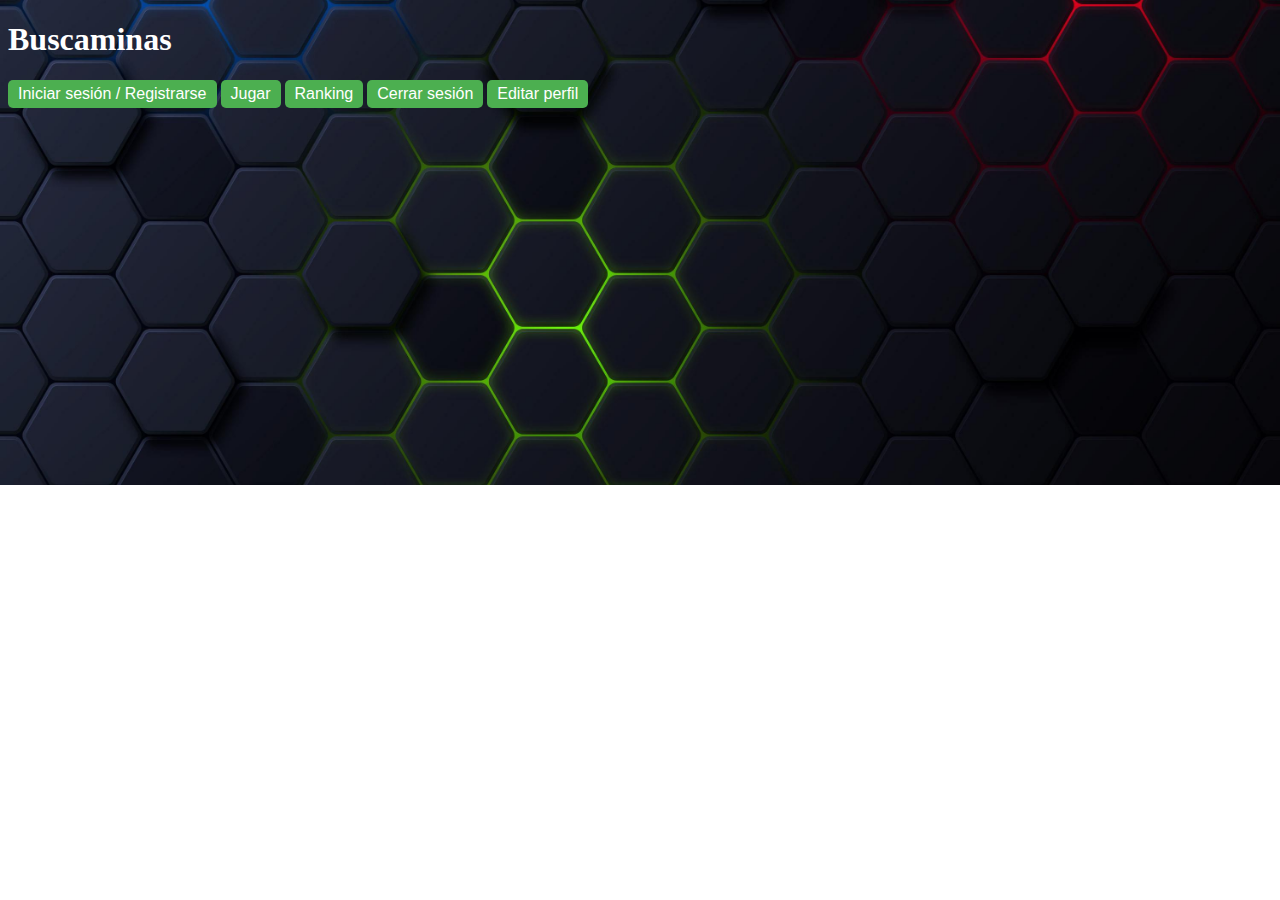
==== index.html @ 2182618a "buscaminas funciona falta css" ====
<!DOCTYPE html>
<html lang="en">
<head>
    <meta charset="UTF-8">
    <meta name="viewport" content="width=device-width, initial-scale=1.0">
    <link rel="stylesheet" href="Css/general.css">
    <link rel="stylesheet" href="Css/general.css">
    <title>Buscaminas</title>
</head>
<body>
    <h1>Buscaminas</h1>
    <button id="auth" onclick="location.href='auth.html'">Iniciar sesión / Registrarse</button>
    <button id="play" onclick="location.href='game.html'">Jugar</button>
    <button id="ranking" onclick="location.href='ranking.html'">Ranking</button>
    <button id="logout">Cerrar sesión</button>
    <button id="editProfile">Editar perfil</button>

    <script src="Js/index.js" type="module"></script>
</body>
</html>
---- Css/general.css ----
/*
Paleta de colores 

Primario-Verde: #4CAF50 

Complementario1-Azul-Violeta: #4F50CA

Complementario2-Rojo-Anaranjado: #CA4F50
*/
body {
    background-image: url("../Img/fondo_pantalla.jpg");
    background-size: cover;
    background-position: center;
    background-repeat: no-repeat;
    color: white;
}

button {
    padding: 5px 10px;
    font-size: 1em;
    cursor: pointer;
    background-color: #4CAF50; /* Fondo verde específico para el botón */
    color: white;
    border: none;
    border-radius: 5px;
}

input{
    padding: 5px 10px;
    font-size: 1em;
    border-radius: 5px;
    color: white;
    background-color: #4F50CA ;
}
---- Css/general.css ----
/*
Paleta de colores 

Primario-Verde: #4CAF50 

Complementario1-Azul-Violeta: #4F50CA

Complementario2-Rojo-Anaranjado: #CA4F50
*/
body {
    background-image: url("../Img/fondo_pantalla.jpg");
    background-size: cover;
    background-position: center;
    background-repeat: no-repeat;
    color: white;
}

button {
    padding: 5px 10px;
    font-size: 1em;
    cursor: pointer;
    background-color: #4CAF50; /* Fondo verde específico para el botón */
    color: white;
    border: none;
    border-radius: 5px;
}

input{
    padding: 5px 10px;
    font-size: 1em;
    border-radius: 5px;
    color: white;
    background-color: #4F50CA ;
}
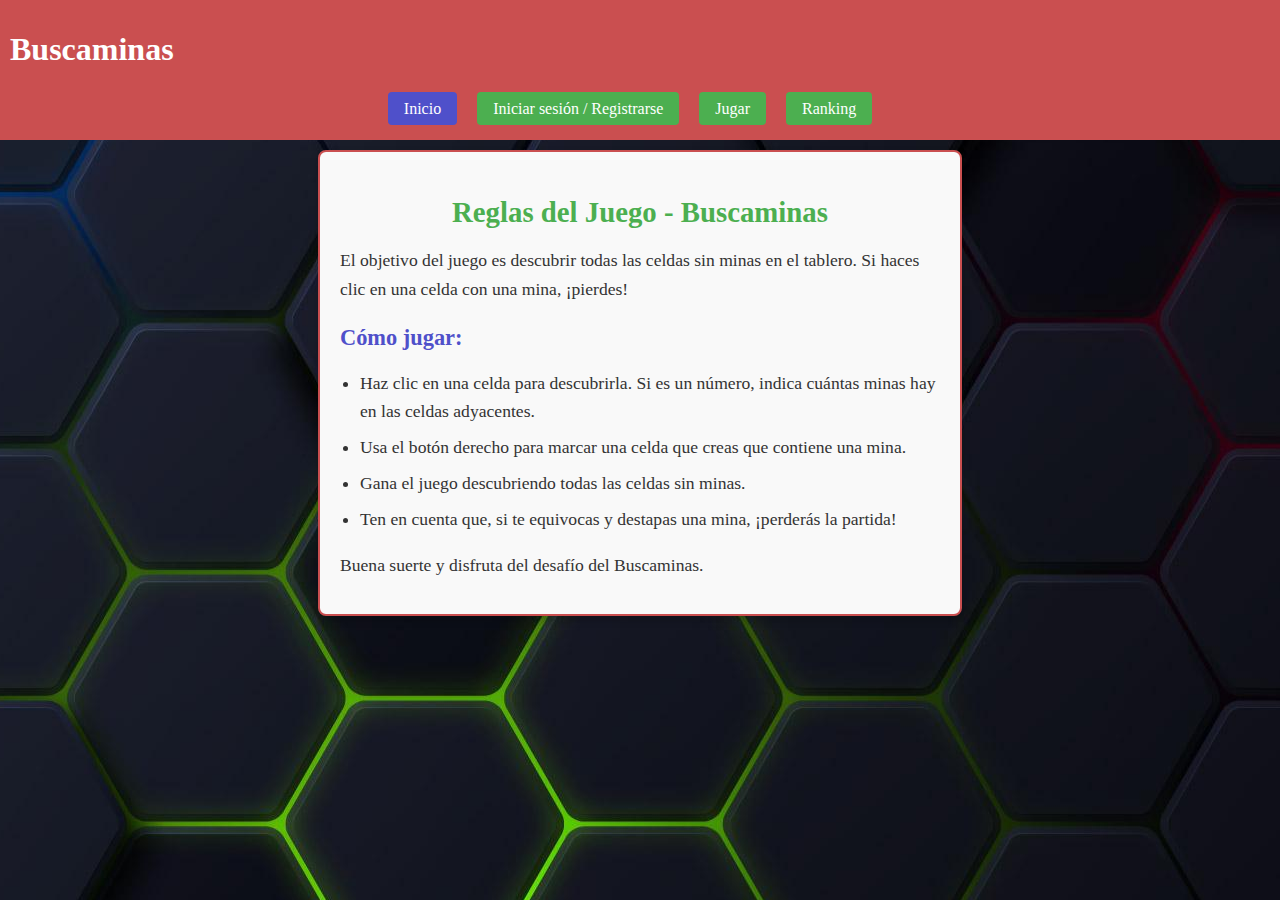
==== commit ee623e20: "v1 sin version para movil" ====
--- a/index.html
+++ b/index.html
@@ -3,18 +3,28 @@
 <head>
     <meta charset="UTF-8">
     <meta name="viewport" content="width=device-width, initial-scale=1.0">
+    <link rel="stylesheet" href="Css/variables.css">
     <link rel="stylesheet" href="Css/general.css">
-    <link rel="stylesheet" href="Css/general.css">
+    <link rel="stylesheet" href="Css/index.css">
+    <link rel="stylesheet" href="Css/auth.css">
     <title>Buscaminas</title>
 </head>
 <body>
-    <h1>Buscaminas</h1>
-    <button id="auth" onclick="location.href='auth.html'">Iniciar sesión / Registrarse</button>
-    <button id="play" onclick="location.href='game.html'">Jugar</button>
-    <button id="ranking" onclick="location.href='ranking.html'">Ranking</button>
-    <button id="logout">Cerrar sesión</button>
-    <button id="editProfile">Editar perfil</button>
-
-    <script src="Js/index.js" type="module"></script>
+    <div id="menu"></div>
+    <div class="rules-container">
+        <h2>Reglas del Juego - Buscaminas</h2>
+        <p>El objetivo del juego es descubrir todas las celdas sin minas en el tablero. Si haces clic en una celda con una mina, ¡pierdes!</p>
+        <h3>Cómo jugar:</h3>
+        <ul>
+            <li>Haz clic en una celda para descubrirla. Si es un número, indica cuántas minas hay en las celdas adyacentes.</li>
+            <li>Usa el botón derecho para marcar una celda que creas que contiene una mina.</li>
+            <li>Gana el juego descubriendo todas las celdas sin minas.</li>
+            <li>Ten en cuenta que, si te equivocas y destapas una mina, ¡perderás la partida!</li>
+        </ul>
+        <p>Buena suerte y disfruta del desafío del Buscaminas.</p>
+    </div>
+    
+    <script src="Js/index.js"></script>
+    <script src="Js/Menu.js" type="module"></script>
 </body>
 </html>
--- a/Css/variables.css
+++ b/Css/variables.css
@@ -0,0 +1,5 @@
+:root {
+    --color-principal: #4CAF50;
+    --color-complementario-1: #4F50CA;
+    --color-complementario-2: #CA4F50;
+}
--- a/Css/general.css
+++ b/Css/general.css
@@ -10,7 +10,7 @@
 */
 body {
     background-image: url("../Img/fondo_pantalla.jpg");
-    background-size: cover;
+    background-size: auto;
     background-position: center;
     background-repeat: no-repeat;
     color: white;
@@ -20,7 +20,7 @@
     padding: 5px 10px;
     font-size: 1em;
     cursor: pointer;
-    background-color: #4CAF50; /* Fondo verde específico para el botón */
+    background-color: var(--color-principal);
     color: white;
     border: none;
     border-radius: 5px;
@@ -31,5 +31,65 @@
     font-size: 1em;
     border-radius: 5px;
     color: white;
-    background-color: #4F50CA ;
+    background-color: var(--color-complementario-1) ;
 }
+
+nav {
+    margin-top: 20px;
+    display: flex;
+    justify-content: center;
+    padding: 10px;
+}
+
+.menu {
+    list-style-type: none;
+    display: flex;
+    gap: 20px;
+    padding: 0;
+    margin: 0;
+    z-index: 1000;
+}
+
+.menu li a {
+    text-decoration: none;
+    color: white;
+    padding: 8px 16px;
+    border-radius: 4px;
+    background-color: var(--color-principal);
+    transition: background-color 0.3s;
+}
+
+.menu li a.active {
+    background-color: var(--color-complementario-1); 
+}
+
+.menu li a:hover:not(.active) {
+    background-color: var(--color-complementario-2); 
+}
+
+.disabled {
+    pointer-events: none;
+    color: gray;
+    cursor: default;
+    text-decoration: none;
+}
+
+#header{
+    background-color: var(--color-complementario-2);
+    position: fixed;
+    top: 0;
+    left: 0;
+    height: 120px;
+    width: 100%;
+    color: white;
+    padding: 10px;
+    z-index: 1000;
+}
+
+#logout{
+    display: none;
+}
+
+#editProfile{
+    display: none;
+}
--- a/Css/index.css
+++ b/Css/index.css
@@ -0,0 +1,44 @@
+body {
+    margin-top: 150px;
+  }
+  
+.rules-container {
+    width: 80%;
+    max-width: 600px;
+    margin: 20px auto;
+    padding: 20px;
+    margin-top: 10%;
+    background-color: #f9f9f9;
+    border: 2px solid var(--color-complementario-2);
+    border-radius: 8px;
+    box-shadow: 0 4px 8px rgba(0, 0, 0, 0.2);
+    color: #333;
+}
+
+.rules-container h2 {
+    color: var(--color-principal); /* Color principal */
+    text-align: center;
+    font-size: 1.8em;
+    margin-bottom: 10px;
+}
+
+.rules-container h3 {
+    color: var(--color-complementario-1); /* Color complementario 1 */
+    font-size: 1.4em;
+    margin-bottom: 8px;
+}
+
+.rules-container p, .rules-container ul {
+    font-size: 1.1em;
+    line-height: 1.6;
+    margin-bottom: 15px;
+}
+
+.rules-container ul {
+    list-style-type: disc;
+    padding-left: 20px;
+}
+
+.rules-container li {
+    margin-bottom: 8px;
+}
--- a/Css/auth.css
+++ b/Css/auth.css
@@ -0,0 +1,28 @@
+.register{
+    display: none;
+}
+
+
+.image {
+    width: 100px;
+    height: 100px;
+    border-radius: 50%;
+    overflow: hidden;
+    display: flex;
+    align-items: center;
+    justify-content: center;
+    margin-top: 10px;
+    border: 2px solid #ccc;
+}
+
+.image img {
+    width: 100%;
+    height: 100%;
+    object-fit: cover;
+}
+
+.warning {
+    color: red;
+    font-size: 0.9em;
+    margin-top: 5px;
+}
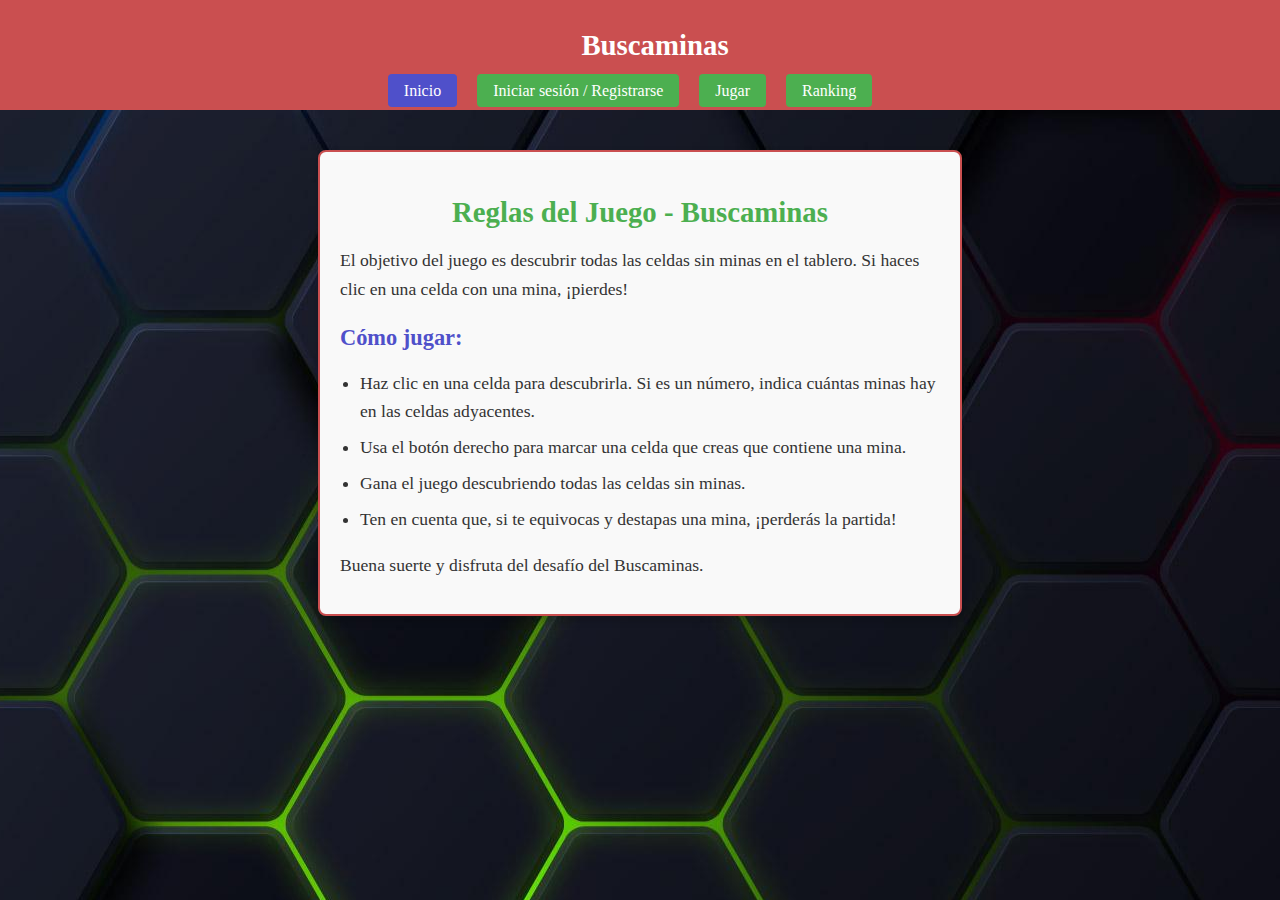
==== commit bc82574a: "aa" ====
--- a/index.html
+++ b/index.html
@@ -6,6 +6,7 @@
     <link rel="stylesheet" href="Css/variables.css">
     <link rel="stylesheet" href="Css/general.css">
     <link rel="stylesheet" href="Css/index.css">
+    <link rel="stylesheet" href="https://cdnjs.cloudflare.com/ajax/libs/font-awesome/6.0.0-beta3/css/all.min.css">
     <link rel="stylesheet" href="Css/auth.css">
     <title>Buscaminas</title>
 </head>
@@ -23,7 +24,7 @@
         </ul>
         <p>Buena suerte y disfruta del desafío del Buscaminas.</p>
     </div>
-    
+
     <script src="Js/index.js"></script>
     <script src="Js/Menu.js" type="module"></script>
 </body>
--- a/Css/general.css
+++ b/Css/general.css
@@ -1,19 +1,10 @@
-
-/*
-Paleta de colores 
-
-Primario-Verde: #4CAF50 
-
-Complementario1-Azul-Violeta: #4F50CA
-
-Complementario2-Rojo-Anaranjado: #CA4F50
-*/
 body {
     background-image: url("../Img/fondo_pantalla.jpg");
     background-size: auto;
     background-position: center;
     background-repeat: no-repeat;
     color: white;
+    margin-top: 150px;
 }
 
 button {
@@ -26,28 +17,62 @@
     border-radius: 5px;
 }
 
-input{
+input {
     padding: 5px 10px;
     font-size: 1em;
     border-radius: 5px;
     color: white;
-    background-color: var(--color-complementario-1) ;
+    background-color: var(--color-complementario-1);
 }
 
-nav {
-    margin-top: 20px;
+/* Estilo del header */
+#header {
+    background-color: var(--color-complementario-2);
+    position: fixed;
+    top: 0;
+    left: 0;
+    width: 100%;
+    color: white;
+    padding: 10px;
+    z-index: 1000;
     display: flex;
-    justify-content: center;
-    padding: 10px;
+    flex-direction: column;
+    align-items: center;
 }
 
-.menu {
+/* Título del juego */
+#title {
+    align-self: flex-start; /* Alinea el título a la izquierda */
+    margin-left: 10px;
+    font-size: 1.8em;
+}
+
+/* Contenedor del menú */
+#menu-container {
+    display: flex;
+    flex-direction: row;
+    justify-content: space-around;
+    width: 100%;
+}
+
+/* Icono de hamburguesa (oculto en pantallas grandes) */
+#menu-icon {
+    margin-top: 25px;
+    margin-right: 30px;
+    font-size: 2rem;
+    cursor: pointer;
+    display: none;
+}
+
+.menu ul {
     list-style-type: none;
     display: flex;
     gap: 20px;
     padding: 0;
     margin: 0;
     z-index: 1000;
+    justify-content: center;
+    align-items: center; /* Alinea los elementos verticalmente */
 }
 
 .menu li a {
@@ -56,40 +81,83 @@
     padding: 8px 16px;
     border-radius: 4px;
     background-color: var(--color-principal);
-    transition: background-color 0.3s;
+    transition: background-color 0.3s ease;
 }
 
 .menu li a.active {
-    background-color: var(--color-complementario-1); 
+    background-color: var(--color-complementario-1);
 }
 
 .menu li a:hover:not(.active) {
-    background-color: var(--color-complementario-2); 
+    background-color: var(--color-complementario-2);
 }
 
 .disabled {
+    opacity: 0.75;
     pointer-events: none;
-    color: gray;
-    cursor: default;
-    text-decoration: none;
+    cursor: not-allowed; 
 }
 
-#header{
-    background-color: var(--color-complementario-2);
-    position: fixed;
-    top: 0;
-    left: 0;
-    height: 120px;
-    width: 100%;
-    color: white;
-    padding: 10px;
-    z-index: 1000;
+@media (max-width: 768px) {
+    #menu-icon {
+        display: block;
+        justify-content: center;
+        z-index: 2; /* Asegura que el icono esté siempre por encima */
+        align-items: center;
+    }
+
+    #menu-icon i{
+        display: flex;
+        align-items: center;
+        justify-content: center
+    }
+
+    /* Ocultar el menú por defecto en pantallas pequeñas */
+    .hidden {
+        display: none;
+    }
+
+    /* Estructura del menú desplegable */
+    .mostrar{
+        display: flex;
+        flex-direction: column;
+        align-items: center;
+        width: 100%;
+        background-color: var(--color-complementario-2);
+        padding: 10px 0;
+        z-index: 1; /* Asegura que el menú esté detrás del icono */
+    }
+
+    .mostrar ul {
+        display: flex;
+        flex-direction: column;
+        list-style: none;
+        padding: 0;
+        margin: 0;
+        width: 20%;
+    }
+
+    .mostrar ul li {
+        width: 100%;
+        display: flex;
+        justify-content: center;
+    }    
+
+    .mostrar ul li a {
+        display: block;
+        width: 80%; /* Ancho para centrar los enlaces */
+        padding: 10px 0;
+        text-align: center;
+        background-color: var(--color-principal);
+        color: white;
+        text-decoration: none;
+        border-radius: 4px;
+        transition: background-color 0.3s ease;
+        margin-bottom: 5px;
+    }
+
+    .mostrar ul li a:hover {
+        background-color: var(--color-complementario-1);
+    }
 }
 
-#logout{
-    display: none;
-}
-
-#editProfile{
-    display: none;
-}
--- a/Css/auth.css
+++ b/Css/auth.css
@@ -11,9 +11,10 @@
     display: flex;
     align-items: center;
     justify-content: center;
-    margin-top: 10px;
-    border: 2px solid #ccc;
+    margin: 10px auto;
+    border: 2px solid var(--color-complementario-1);
 }
+
 
 .image img {
     width: 100%;
@@ -26,3 +27,61 @@
     font-size: 0.9em;
     margin-top: 5px;
 }
+
+#button{
+    display: flex;
+    flex-direction: row;
+    padding-top: 10px;
+    justify-content: center;
+}
+
+#button button{
+    margin: 0 10px;
+}   
+
+.auth h2{
+    text-align: center;
+    margin-top: 10px;
+}
+
+.radioAuth{
+    display: flex;
+    justify-content: center;
+    margin-top: 10px;
+    margin-bottom: 20px;
+}
+
+.radioAuth label{
+    margin: 0 10px 0 0;
+}
+
+#loginForm{
+    display: flex;
+    flex-direction: column;
+}
+
+#loginForm input{
+    margin: 5px 0;
+}
+
+#loginForm label{
+    font-weight: bold;
+}
+
+#credenciales{
+    border-color: var(--color-complementario-2);
+    border-radius: 10px;
+}
+
+#registerForm{
+    display: flex;
+    flex-direction: column;
+}
+
+#registerForm input{
+    margin: 5px 0;
+}
+
+#registerForm label{
+    font-weight: bold;
+}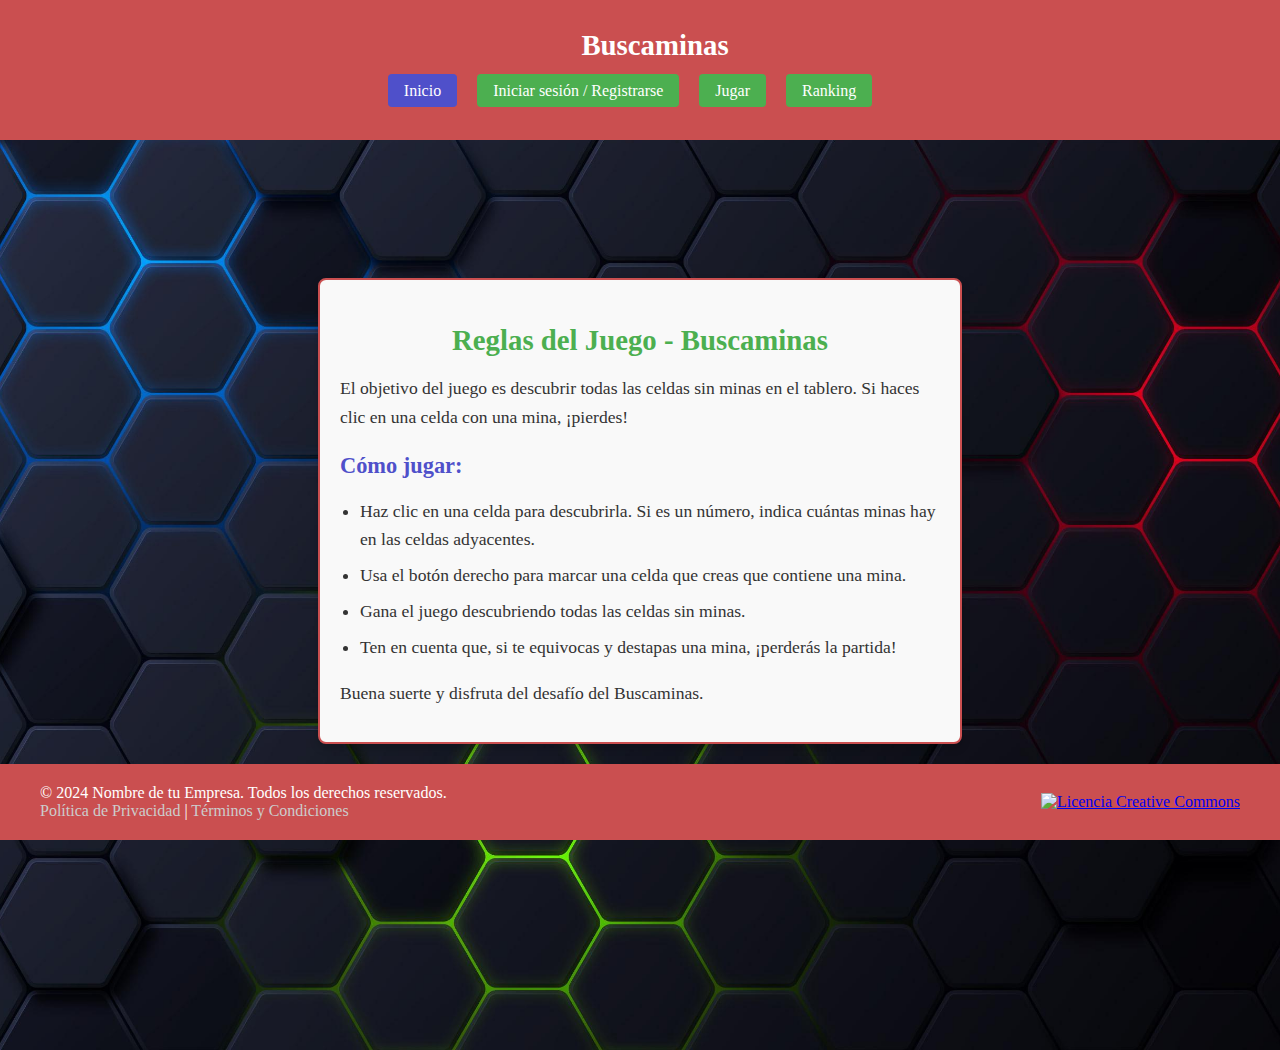
==== commit 88c16f02: "footer" ====
--- a/index.html
+++ b/index.html
@@ -25,6 +25,8 @@
         <p>Buena suerte y disfruta del desafío del Buscaminas.</p>
     </div>
 
+    <div id="footer"></div>
+    
     <script src="Js/index.js"></script>
     <script src="Js/Menu.js" type="module"></script>
 </body>
--- a/Css/general.css
+++ b/Css/general.css
@@ -1,12 +1,14 @@
 body {
     background-image: url("../Img/fondo_pantalla.jpg");
-    background-size: auto;
+    background-size: cover; /* Asegura que el fondo cubra toda la pantalla */
     background-position: center;
     background-repeat: no-repeat;
     color: white;
-    margin-top: 150px;
-}
-
+    margin: 0; /* Eliminar el margen superior */
+    display: flex;
+    flex-direction: column;
+    min-height: 100vh; /* Asegura que el body ocupe toda la altura de la ventana */
+}
 button {
     padding: 5px 10px;
     font-size: 1em;
@@ -89,7 +91,7 @@
 }
 
 .menu li a:hover:not(.active) {
-    background-color: var(--color-complementario-2);
+    background-color: var(--color-complementario-1); /* Color de fondo al hacer hover en enlaces inactivos */
 }
 
 .disabled {
@@ -97,6 +99,76 @@
     pointer-events: none;
     cursor: not-allowed; 
 }
+.container {
+    flex: 1; /* Crece para llenar el espacio disponible */
+    width: 80%;
+    max-width: 600px;
+    padding: 20px;
+    margin: 20px auto; /* Ajusta el margen según sea necesario */
+    background-color: #f9f9f9;
+    border: 2px solid var(--color-complementario-2);
+    border-radius: 8px;
+    box-shadow: 0 4px 8px rgba(0, 0, 0, 0.2);
+    color: #333;
+    display: flex;
+    flex-direction: column;
+    align-items: center;
+    justify-content: center;
+}
+
+/* Estilo del footer */
+.footer {
+    background-color: var(--color-complementario-2);
+    color: #fff;
+    padding: 20px;
+}
+
+.footer-container {
+    display: flex;
+    justify-content: space-between;
+    align-items: center;
+    max-width: 1200px;
+    margin: auto;
+}
+
+.footer-left {
+    text-align: left;
+}
+
+.footer-left p {
+    margin: 0;
+}
+
+.footer-link {
+    color: #ccc;
+    text-decoration: none;
+}
+
+.footer-link:hover {
+    text-decoration: underline;
+}
+
+.footer-right {
+    text-align: right;
+}
+
+.footer-image {
+    width: 120px;
+    height: auto;
+}
+
+#header{
+    background-color: var(--color-complementario-2);
+    position: fixed;
+    top: 0;
+    left: 0;
+    height: 120px;
+    width: 100%;
+    color: white;
+    padding: 10px;
+    z-index: 1000;
+}
+
 
 @media (max-width: 768px) {
     #menu-icon {
--- a/Css/index.css
+++ b/Css/index.css
@@ -1,6 +1,6 @@
 body {
     margin-top: 150px;
-  }
+}
   
 .rules-container {
     width: 80%;
--- a/Css/auth.css
+++ b/Css/auth.css
@@ -1,7 +1,6 @@
 .register{
     display: none;
 }
-
 
 .image {
     width: 100px;
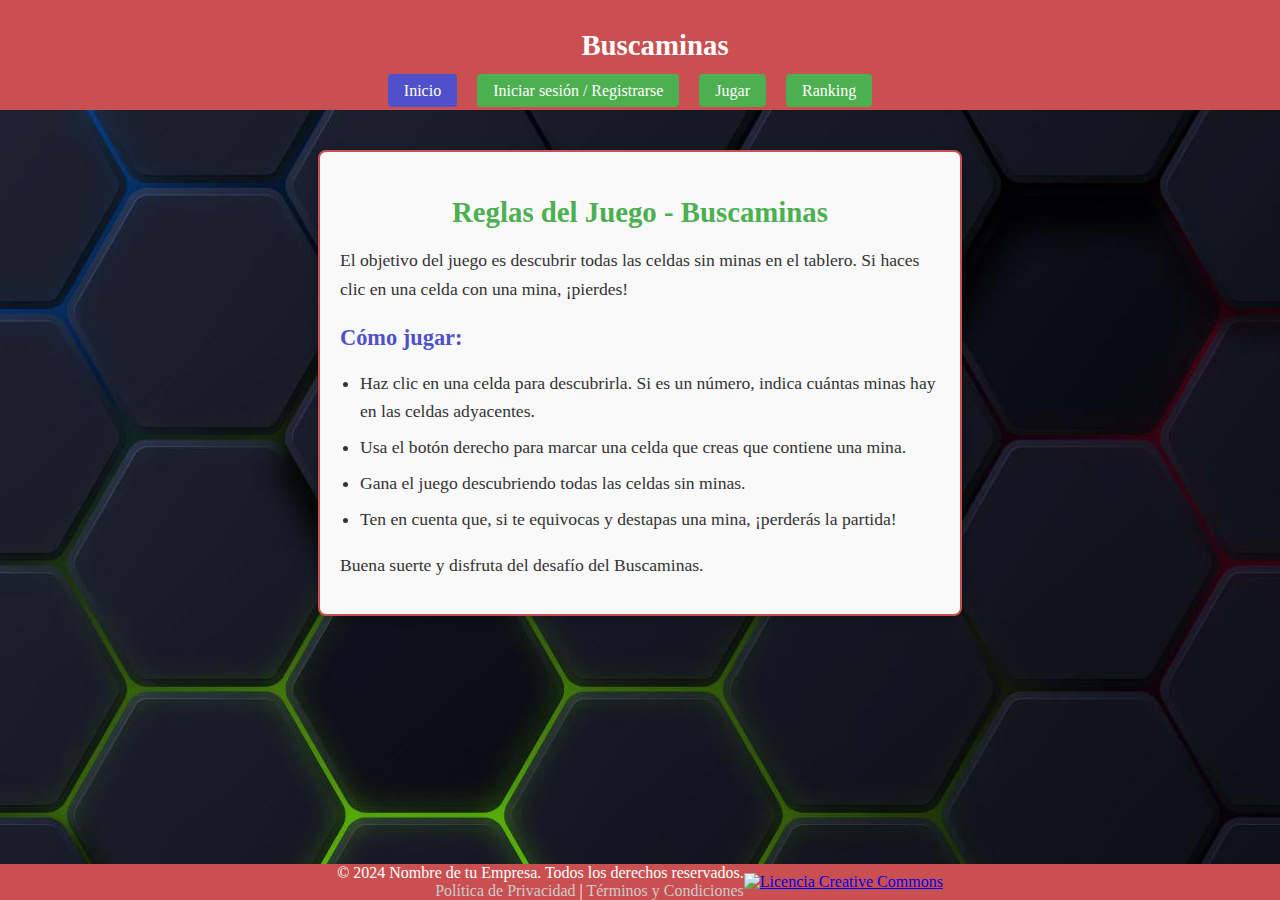
==== commit 7e8daf16: "fin" ====
--- a/index.html
+++ b/index.html
@@ -24,9 +24,8 @@
         </ul>
         <p>Buena suerte y disfruta del desafío del Buscaminas.</p>
     </div>
+    <div id="footer"></div>
 
-    <div id="footer"></div>
-    
     <script src="Js/index.js"></script>
     <script src="Js/Menu.js" type="module"></script>
 </body>
--- a/Css/general.css
+++ b/Css/general.css
@@ -1,14 +1,14 @@
 body {
     background-image: url("../Img/fondo_pantalla.jpg");
-    background-size: cover; /* Asegura que el fondo cubra toda la pantalla */
+    background-size: auto;
     background-position: center;
     background-repeat: no-repeat;
-    color: white;
-    margin: 0; /* Eliminar el margen superior */
-    display: flex;
-    flex-direction: column;
-    min-height: 100vh; /* Asegura que el body ocupe toda la altura de la ventana */
-}
+    min-height: 80vh;
+    color: white;
+    margin: 0;
+    margin-top: 150px;
+}
+
 button {
     padding: 5px 10px;
     font-size: 1em;
@@ -56,7 +56,6 @@
     justify-content: space-around;
     width: 100%;
 }
-
 /* Icono de hamburguesa (oculto en pantallas grandes) */
 #menu-icon {
     margin-top: 25px;
@@ -91,7 +90,7 @@
 }
 
 .menu li a:hover:not(.active) {
-    background-color: var(--color-complementario-1); /* Color de fondo al hacer hover en enlaces inactivos */
+    background-color: var(--color-complementario-2);
 }
 
 .disabled {
@@ -99,35 +98,25 @@
     pointer-events: none;
     cursor: not-allowed; 
 }
-.container {
-    flex: 1; /* Crece para llenar el espacio disponible */
-    width: 80%;
-    max-width: 600px;
-    padding: 20px;
-    margin: 20px auto; /* Ajusta el margen según sea necesario */
-    background-color: #f9f9f9;
-    border: 2px solid var(--color-complementario-2);
-    border-radius: 8px;
-    box-shadow: 0 4px 8px rgba(0, 0, 0, 0.2);
-    color: #333;
-    display: flex;
-    flex-direction: column;
-    align-items: center;
-    justify-content: center;
-}
-
-/* Estilo del footer */
+
+#footer{
+    position: fixed;
+    bottom: 0;
+    margin-top: 25px;
+    width: 100%;
+}
+
 .footer {
+
+    display: flex;
     background-color: var(--color-complementario-2);
     color: #fff;
-    padding: 20px;
 }
 
 .footer-container {
     display: flex;
     justify-content: space-between;
     align-items: center;
-    max-width: 1200px;
     margin: auto;
 }
 
@@ -137,6 +126,10 @@
 
 .footer-left p {
     margin: 0;
+}
+
+.footer-left p:nth-child(2) {
+    text-align: right;
 }
 
 .footer-link {
@@ -157,25 +150,31 @@
     height: auto;
 }
 
-#header{
-    background-color: var(--color-complementario-2);
-    position: fixed;
-    top: 0;
-    left: 0;
-    height: 120px;
-    width: 100%;
-    color: white;
-    padding: 10px;
-    z-index: 1000;
-}
 
 
 @media (max-width: 768px) {
+
+    #menu-container {
+        display: flex;
+        flex-direction: column;
+        justify-content: space-around;
+        width: 100%;
+    }
+
     #menu-icon {
         display: block;
         justify-content: center;
         z-index: 2; /* Asegura que el icono esté siempre por encima */
         align-items: center;
+    }
+
+    #title {
+        display: flex;
+        align-items: center;
+        justify-content: center;
+        margin: 0; /* Elimina cualquier margen adicional */
+        text-align: center; /* Asegura que el texto esté centrado */
+        width: 100%; /* Asegura que el título ocupe todo el ancho */
     }
 
     #menu-icon i{
--- a/Css/index.css
+++ b/Css/index.css
@@ -1,7 +1,3 @@
-body {
-    margin-top: 150px;
-}
-  
 .rules-container {
     width: 80%;
     max-width: 600px;
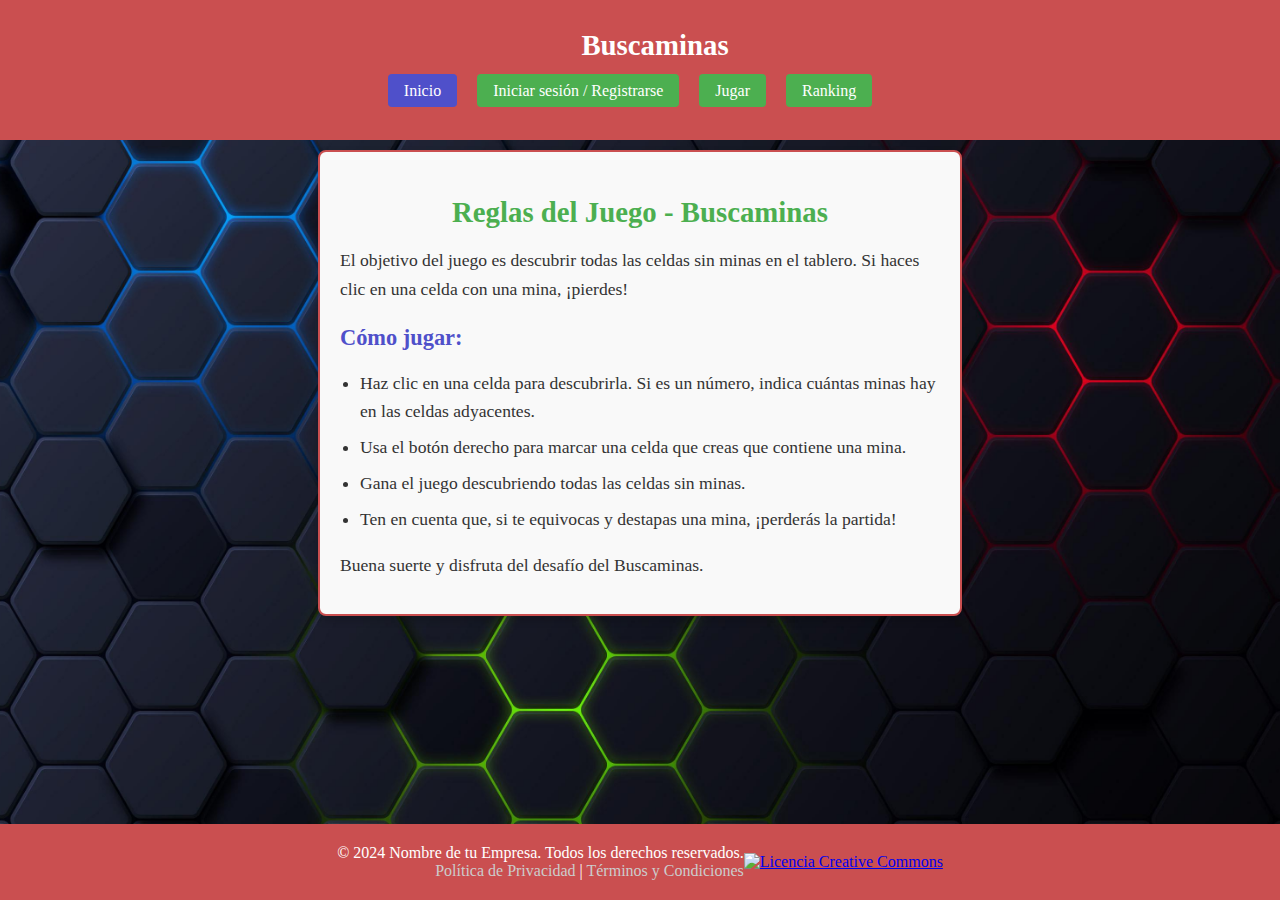
==== commit 7ee73c5e: "merge" ====
--- a/index.html
+++ b/index.html
@@ -26,6 +26,8 @@
     </div>
     <div id="footer"></div>
 
+    <div id="footer"></div>
+    
     <script src="Js/index.js"></script>
     <script src="Js/Menu.js" type="module"></script>
 </body>
--- a/Css/general.css
+++ b/Css/general.css
@@ -1,14 +1,14 @@
 body {
     background-image: url("../Img/fondo_pantalla.jpg");
-    background-size: auto;
+    background-size: cover; /* Asegura que el fondo cubra toda la pantalla */
     background-position: center;
     background-repeat: no-repeat;
     min-height: 80vh;
     color: white;
+
     margin: 0;
     margin-top: 150px;
 }
-
 button {
     padding: 5px 10px;
     font-size: 1em;
@@ -90,7 +90,7 @@
 }
 
 .menu li a:hover:not(.active) {
-    background-color: var(--color-complementario-2);
+    background-color: var(--color-complementario-1); /* Color de fondo al hacer hover en enlaces inactivos */
 }
 
 .disabled {
@@ -98,6 +98,76 @@
     pointer-events: none;
     cursor: not-allowed; 
 }
+.container {
+    flex: 1; /* Crece para llenar el espacio disponible */
+    width: 80%;
+    max-width: 600px;
+    padding: 20px;
+    margin: 20px auto; /* Ajusta el margen según sea necesario */
+    background-color: #f9f9f9;
+    border: 2px solid var(--color-complementario-2);
+    border-radius: 8px;
+    box-shadow: 0 4px 8px rgba(0, 0, 0, 0.2);
+    color: #333;
+    display: flex;
+    flex-direction: column;
+    align-items: center;
+    justify-content: center;
+}
+
+/* Estilo del footer */
+.footer {
+    background-color: var(--color-complementario-2);
+    color: #fff;
+    padding: 20px;
+}
+
+.footer-container {
+    display: flex;
+    justify-content: space-between;
+    align-items: center;
+    max-width: 1200px;
+    margin: auto;
+}
+
+.footer-left {
+    text-align: left;
+}
+
+.footer-left p {
+    margin: 0;
+}
+
+.footer-link {
+    color: #ccc;
+    text-decoration: none;
+}
+
+.footer-link:hover {
+    text-decoration: underline;
+}
+
+.footer-right {
+    text-align: right;
+}
+
+.footer-image {
+    width: 120px;
+    height: auto;
+}
+
+#header{
+    background-color: var(--color-complementario-2);
+    position: fixed;
+    top: 0;
+    left: 0;
+    height: 120px;
+    width: 100%;
+    color: white;
+    padding: 10px;
+    z-index: 1000;
+}
+
 
 #footer{
     position: fixed;
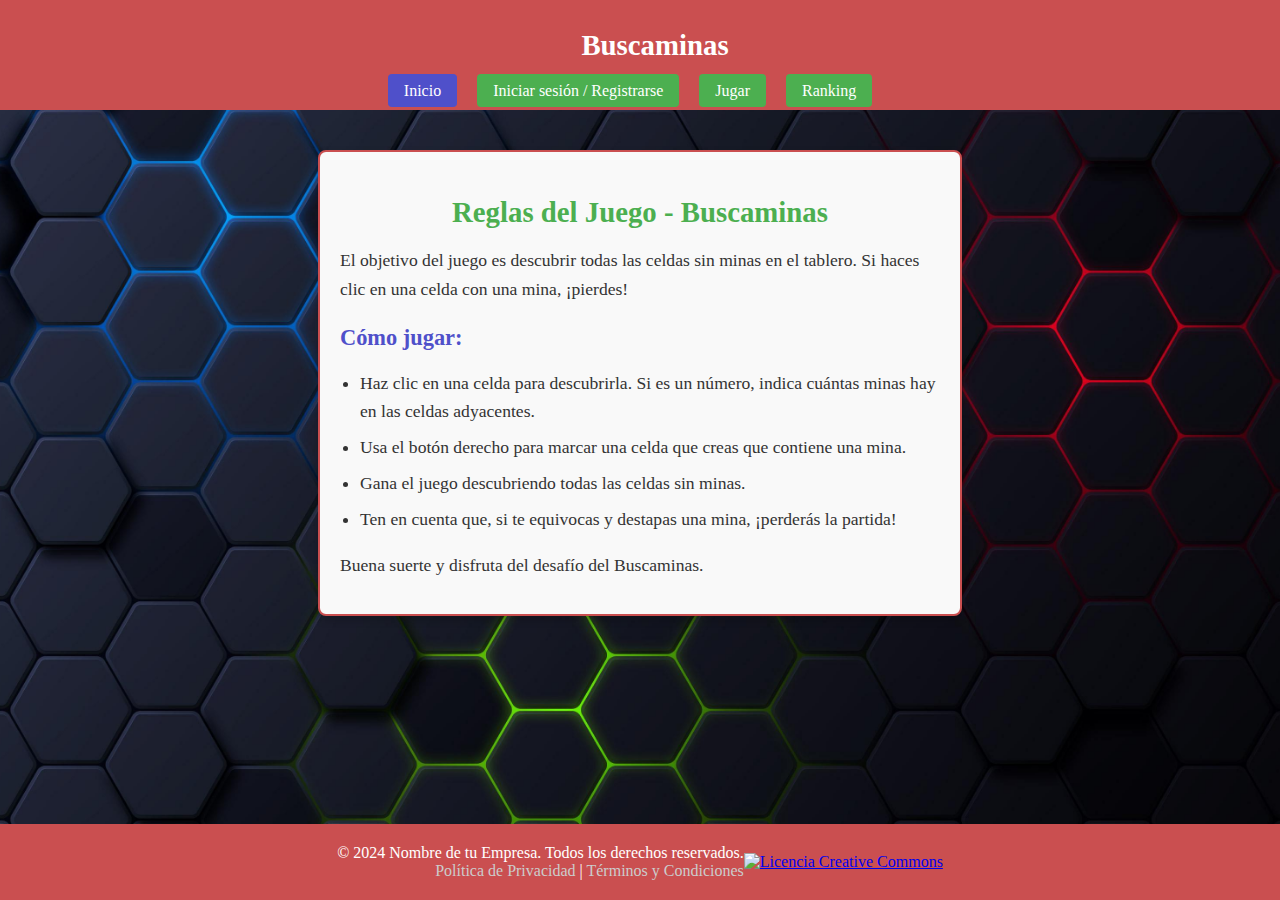
==== commit c67d08cd: "merge" ====
--- a/index.html
+++ b/index.html
@@ -1,5 +1,6 @@
 <!DOCTYPE html>
 <html lang="en">
+
 <head>
     <meta charset="UTF-8">
     <meta name="viewport" content="width=device-width, initial-scale=1.0">
@@ -10,14 +11,17 @@
     <link rel="stylesheet" href="Css/auth.css">
     <title>Buscaminas</title>
 </head>
+
 <body>
     <div id="menu"></div>
     <div class="rules-container">
         <h2>Reglas del Juego - Buscaminas</h2>
-        <p>El objetivo del juego es descubrir todas las celdas sin minas en el tablero. Si haces clic en una celda con una mina, ¡pierdes!</p>
+        <p>El objetivo del juego es descubrir todas las celdas sin minas en el tablero. Si haces clic en una celda con
+            una mina, ¡pierdes!</p>
         <h3>Cómo jugar:</h3>
         <ul>
-            <li>Haz clic en una celda para descubrirla. Si es un número, indica cuántas minas hay en las celdas adyacentes.</li>
+            <li>Haz clic en una celda para descubrirla. Si es un número, indica cuántas minas hay en las celdas
+                adyacentes.</li>
             <li>Usa el botón derecho para marcar una celda que creas que contiene una mina.</li>
             <li>Gana el juego descubriendo todas las celdas sin minas.</li>
             <li>Ten en cuenta que, si te equivocas y destapas una mina, ¡perderás la partida!</li>
@@ -27,8 +31,9 @@
     <div id="footer"></div>
 
     <div id="footer"></div>
-    
+
     <script src="Js/index.js"></script>
     <script src="Js/Menu.js" type="module"></script>
 </body>
-</html>
+
+</html>--- a/Css/variables.css
+++ b/Css/variables.css
@@ -2,4 +2,4 @@
     --color-principal: #4CAF50;
     --color-complementario-1: #4F50CA;
     --color-complementario-2: #CA4F50;
-}
+}--- a/Css/general.css
+++ b/Css/general.css
@@ -1,14 +1,15 @@
 body {
     background-image: url("../Img/fondo_pantalla.jpg");
-    background-size: cover; /* Asegura que el fondo cubra toda la pantalla */
+    background-size: cover;
+    /* Asegura que el fondo cubra toda la pantalla */
     background-position: center;
     background-repeat: no-repeat;
     min-height: 80vh;
     color: white;
-
     margin: 0;
     margin-top: 150px;
 }
+
 button {
     padding: 5px 10px;
     font-size: 1em;
@@ -44,7 +45,8 @@
 
 /* Título del juego */
 #title {
-    align-self: flex-start; /* Alinea el título a la izquierda */
+    align-self: flex-start;
+    /* Alinea el título a la izquierda */
     margin-left: 10px;
     font-size: 1.8em;
 }
@@ -56,6 +58,7 @@
     justify-content: space-around;
     width: 100%;
 }
+
 /* Icono de hamburguesa (oculto en pantallas grandes) */
 #menu-icon {
     margin-top: 25px;
@@ -73,7 +76,8 @@
     margin: 0;
     z-index: 1000;
     justify-content: center;
-    align-items: center; /* Alinea los elementos verticalmente */
+    align-items: center;
+    /* Alinea los elementos verticalmente */
 }
 
 .menu li a {
@@ -90,20 +94,24 @@
 }
 
 .menu li a:hover:not(.active) {
-    background-color: var(--color-complementario-1); /* Color de fondo al hacer hover en enlaces inactivos */
+    background-color: var(--color-complementario-1);
+    /* Color de fondo al hacer hover en enlaces inactivos */
 }
 
 .disabled {
     opacity: 0.75;
     pointer-events: none;
-    cursor: not-allowed; 
-}
+    cursor: not-allowed;
+}
+
 .container {
-    flex: 1; /* Crece para llenar el espacio disponible */
+    flex: 1;
+    /* Crece para llenar el espacio disponible */
     width: 80%;
     max-width: 600px;
     padding: 20px;
-    margin: 20px auto; /* Ajusta el margen según sea necesario */
+    margin: 20px auto;
+    /* Ajusta el margen según sea necesario */
     background-color: #f9f9f9;
     border: 2px solid var(--color-complementario-2);
     border-radius: 8px;
@@ -156,20 +164,7 @@
     height: auto;
 }
 
-#header{
-    background-color: var(--color-complementario-2);
-    position: fixed;
-    top: 0;
-    left: 0;
-    height: 120px;
-    width: 100%;
-    color: white;
-    padding: 10px;
-    z-index: 1000;
-}
-
-
-#footer{
+#footer {
     position: fixed;
     bottom: 0;
     margin-top: 25px;
@@ -234,7 +229,8 @@
     #menu-icon {
         display: block;
         justify-content: center;
-        z-index: 2; /* Asegura que el icono esté siempre por encima */
+        z-index: 2;
+        /* Asegura que el icono esté siempre por encima */
         align-items: center;
     }
 
@@ -242,12 +238,15 @@
         display: flex;
         align-items: center;
         justify-content: center;
-        margin: 0; /* Elimina cualquier margen adicional */
-        text-align: center; /* Asegura que el texto esté centrado */
-        width: 100%; /* Asegura que el título ocupe todo el ancho */
-    }
-
-    #menu-icon i{
+        margin: 0;
+        /* Elimina cualquier margen adicional */
+        text-align: center;
+        /* Asegura que el texto esté centrado */
+        width: 100%;
+        /* Asegura que el título ocupe todo el ancho */
+    }
+
+    #menu-icon i {
         display: flex;
         align-items: center;
         justify-content: center
@@ -259,14 +258,15 @@
     }
 
     /* Estructura del menú desplegable */
-    .mostrar{
+    .mostrar {
         display: flex;
         flex-direction: column;
         align-items: center;
         width: 100%;
         background-color: var(--color-complementario-2);
         padding: 10px 0;
-        z-index: 1; /* Asegura que el menú esté detrás del icono */
+        z-index: 1;
+        /* Asegura que el menú esté detrás del icono */
     }
 
     .mostrar ul {
@@ -282,11 +282,12 @@
         width: 100%;
         display: flex;
         justify-content: center;
-    }    
+    }
 
     .mostrar ul li a {
         display: block;
-        width: 80%; /* Ancho para centrar los enlaces */
+        width: 80%;
+        /* Ancho para centrar los enlaces */
         padding: 10px 0;
         text-align: center;
         background-color: var(--color-principal);
@@ -302,3 +303,19 @@
     }
 }
 
+@media (max-height: 500px) {
+    #footer {
+        display: none;
+    }
+
+    #header {
+        display: flex;
+        flex-direction: row;
+        justify-content: space-around;
+    }
+
+    #menu-container {
+        width: auto;
+    }
+
+}--- a/Css/index.css
+++ b/Css/index.css
@@ -12,19 +12,22 @@
 }
 
 .rules-container h2 {
-    color: var(--color-principal); /* Color principal */
+    color: var(--color-principal);
+    /* Color principal */
     text-align: center;
     font-size: 1.8em;
     margin-bottom: 10px;
 }
 
 .rules-container h3 {
-    color: var(--color-complementario-1); /* Color complementario 1 */
+    color: var(--color-complementario-1);
+    /* Color complementario 1 */
     font-size: 1.4em;
     margin-bottom: 8px;
 }
 
-.rules-container p, .rules-container ul {
+.rules-container p,
+.rules-container ul {
     font-size: 1.1em;
     line-height: 1.6;
     margin-bottom: 15px;
@@ -37,4 +40,4 @@
 
 .rules-container li {
     margin-bottom: 8px;
-}
+}--- a/Css/auth.css
+++ b/Css/auth.css
@@ -1,4 +1,4 @@
-.register{
+.register {
     display: none;
 }
 
@@ -27,60 +27,60 @@
     margin-top: 5px;
 }
 
-#button{
+#button {
     display: flex;
     flex-direction: row;
     padding-top: 10px;
     justify-content: center;
 }
 
-#button button{
+#button button {
     margin: 0 10px;
-}   
+}
 
-.auth h2{
+.auth h2 {
     text-align: center;
     margin-top: 10px;
 }
 
-.radioAuth{
+.radioAuth {
     display: flex;
     justify-content: center;
     margin-top: 10px;
     margin-bottom: 20px;
 }
 
-.radioAuth label{
+.radioAuth label {
     margin: 0 10px 0 0;
 }
 
-#loginForm{
+#loginForm {
     display: flex;
     flex-direction: column;
 }
 
-#loginForm input{
+#loginForm input {
     margin: 5px 0;
 }
 
-#loginForm label{
+#loginForm label {
     font-weight: bold;
 }
 
-#credenciales{
+#credenciales {
     border-color: var(--color-complementario-2);
     border-radius: 10px;
 }
 
-#registerForm{
+#registerForm {
     display: flex;
     flex-direction: column;
 }
 
-#registerForm input{
+#registerForm input {
     margin: 5px 0;
 }
 
-#registerForm label{
+#registerForm label {
     font-weight: bold;
 }